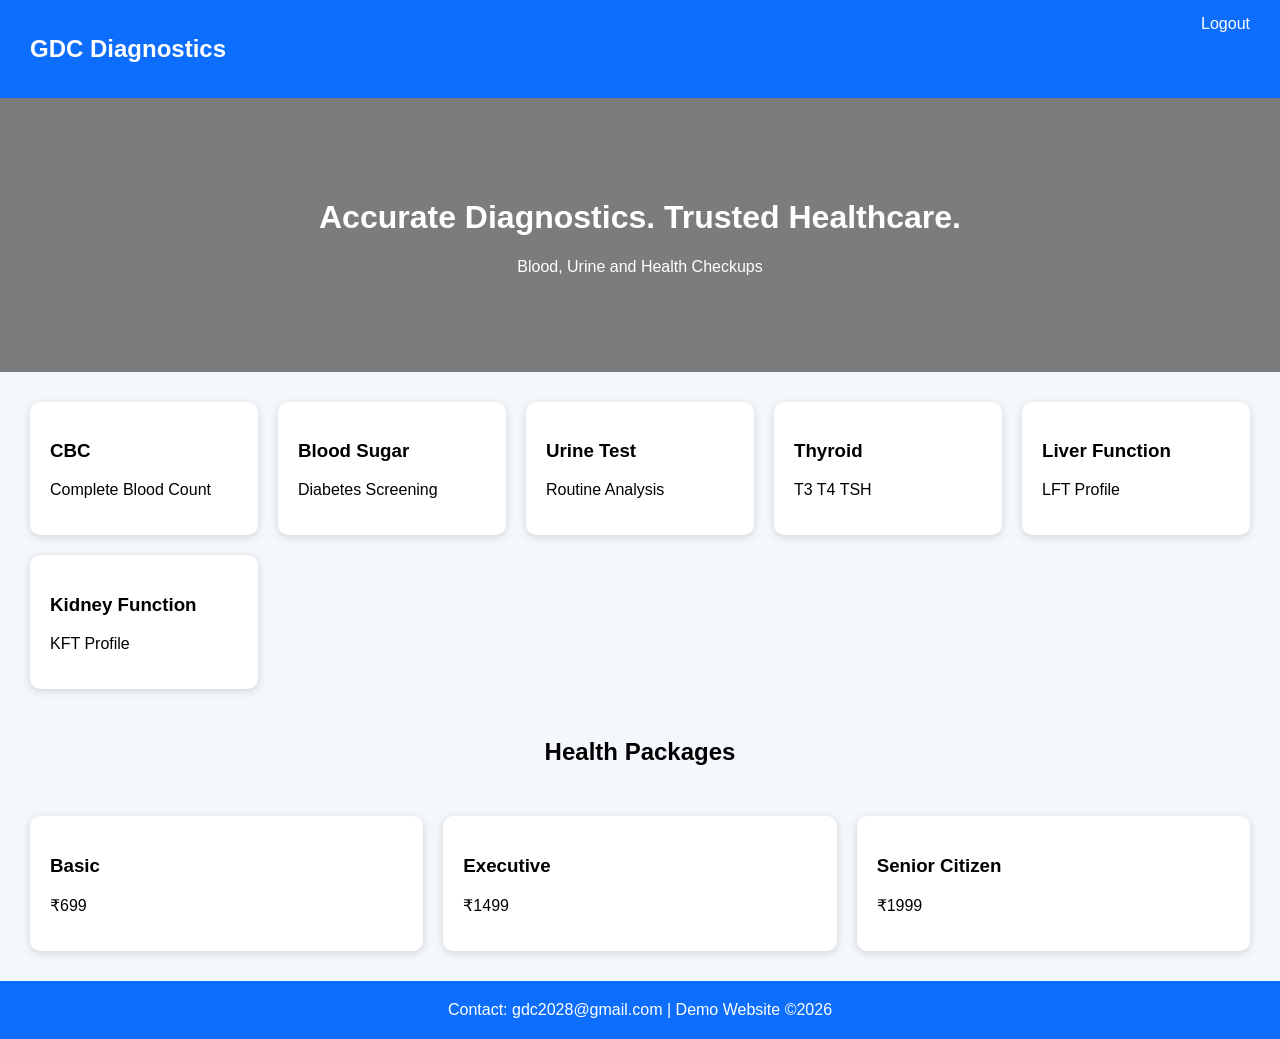
==== index.html @ b755ff72 "Initial commit" ====
<!DOCTYPE html><html><head><meta charset='UTF-8'><meta name='viewport' content='width=device-width,initial-scale=1'>
<title>GDC Diagnostics</title>
<link rel="stylesheet" href="style.css">
<link rel="stylesheet" href="https://cdnjs.cloudflare.com/ajax/libs/font-awesome/6.6.0/css/all.min.css">
</head><body>
<nav><h2>GDC Diagnostics</h2><a href="login.html">Logout</a></nav>
<header class="hero"><h1>Accurate Diagnostics. Trusted Healthcare.</h1><p>Blood, Urine and Health Checkups</p></header>
<section class="grid">
<div class="card"><h3>CBC</h3><p>Complete Blood Count</p></div>
<div class="card"><h3>Blood Sugar</h3><p>Diabetes Screening</p></div>
<div class="card"><h3>Urine Test</h3><p>Routine Analysis</p></div>
<div class="card"><h3>Thyroid</h3><p>T3 T4 TSH</p></div>
<div class="card"><h3>Liver Function</h3><p>LFT Profile</p></div>
<div class="card"><h3>Kidney Function</h3><p>KFT Profile</p></div>
</section>
<section class="packages"><h2>Health Packages</h2>
<div class="grid">
<div class="card"><h3>Basic</h3><p>₹699</p></div>
<div class="card"><h3>Executive</h3><p>₹1499</p></div>
<div class="card"><h3>Senior Citizen</h3><p>₹1999</p></div>
</div></section>
<footer>Contact: gdc2028@gmail.com | Demo Website ©2026</footer>
</body></html>
---- style.css ----
body{margin:0;font-family:Arial,sans-serif;background:#f4f8fc}
.login-page{display:flex;justify-content:center;align-items:center;height:100vh;background:linear-gradient(rgba(0,40,90,.6),rgba(0,40,90,.6)),url('https://images.unsplash.com/photo-1579154204601-01588f351e67?auto=format&fit=crop&w=1600&q=80') center/cover}
.login-container{background:#ffffffdd;padding:35px;border-radius:14px;width:330px;text-align:center}
input{width:100%;padding:12px;margin:10px 0;box-sizing:border-box}
.login-btn{width:100%;padding:12px;background:#0d6efd;color:#fff;border:none;border-radius:8px}
nav{background:#0d6efd;color:#fff;padding:15px 30px;display:flex;justify-content:space-between}
nav a{color:#fff;text-decoration:none}
.hero{padding:80px 20px;text-align:center;color:#fff;background:linear-gradient(rgba(0,0,0,.5),rgba(0,0,0,.5)),url('https://images.unsplash.com/photo-1582719478250-c89cae4dc85b?auto=format&fit=crop&w=1600&q=80') center/cover}
.grid{display:grid;grid-template-columns:repeat(auto-fit,minmax(220px,1fr));gap:20px;padding:30px}
.card{background:#fff;padding:20px;border-radius:10px;box-shadow:0 2px 8px rgba(0,0,0,.15)}
.packages h2{text-align:center}
footer{background:#0d6efd;color:#fff;text-align:center;padding:20px}
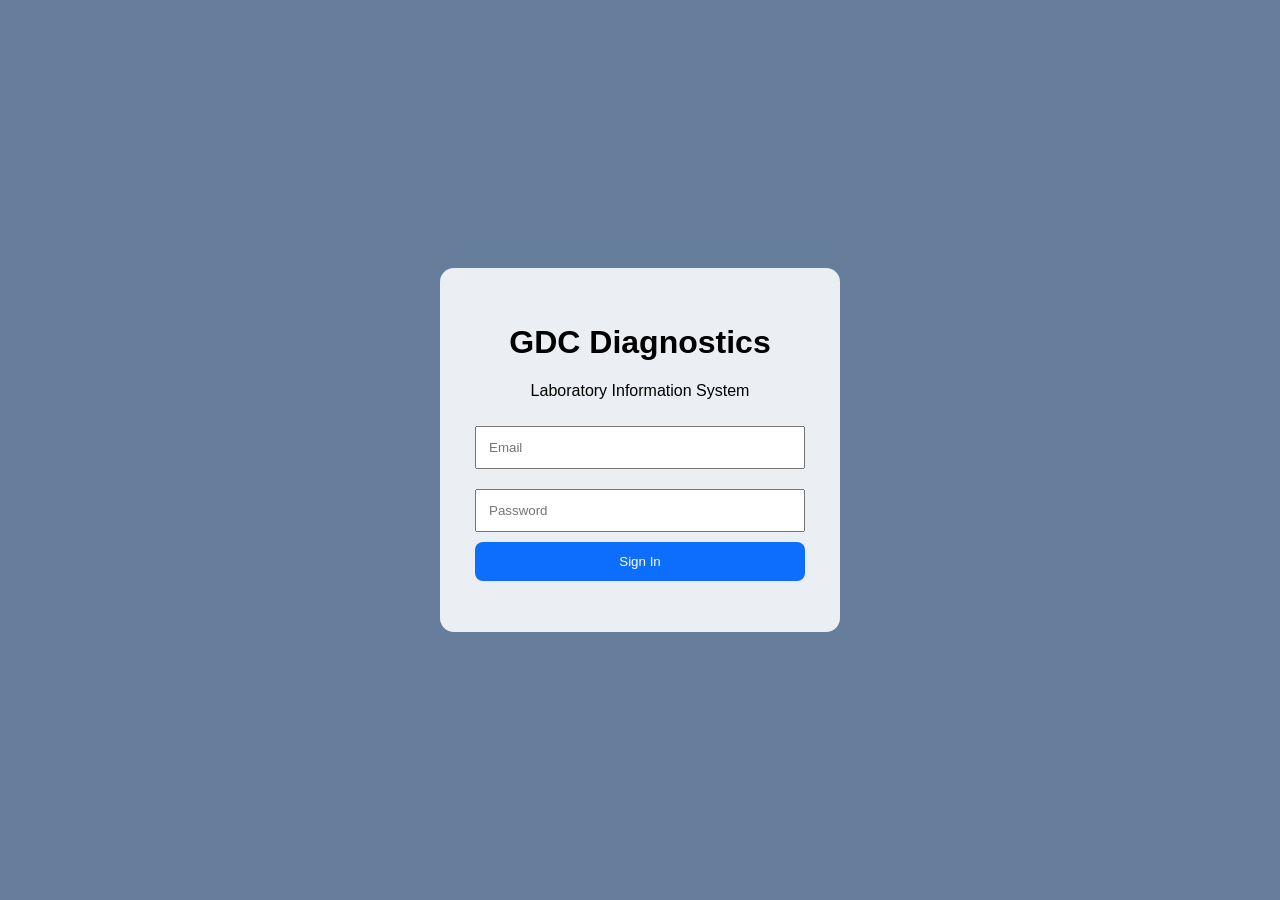
==== commit c533ef30: "Updated login page and redirect" ====
--- a/index.html
+++ b/index.html
@@ -1,23 +1,13 @@
 <!DOCTYPE html><html><head><meta charset='UTF-8'><meta name='viewport' content='width=device-width,initial-scale=1'>
-<title>GDC Diagnostics</title>
+<title>GDC Diagnostics Login</title>
 <link rel="stylesheet" href="style.css">
 <link rel="stylesheet" href="https://cdnjs.cloudflare.com/ajax/libs/font-awesome/6.6.0/css/all.min.css">
-</head><body>
-<nav><h2>GDC Diagnostics</h2><a href="login.html">Logout</a></nav>
-<header class="hero"><h1>Accurate Diagnostics. Trusted Healthcare.</h1><p>Blood, Urine and Health Checkups</p></header>
-<section class="grid">
-<div class="card"><h3>CBC</h3><p>Complete Blood Count</p></div>
-<div class="card"><h3>Blood Sugar</h3><p>Diabetes Screening</p></div>
-<div class="card"><h3>Urine Test</h3><p>Routine Analysis</p></div>
-<div class="card"><h3>Thyroid</h3><p>T3 T4 TSH</p></div>
-<div class="card"><h3>Liver Function</h3><p>LFT Profile</p></div>
-<div class="card"><h3>Kidney Function</h3><p>KFT Profile</p></div>
-</section>
-<section class="packages"><h2>Health Packages</h2>
-<div class="grid">
-<div class="card"><h3>Basic</h3><p>₹699</p></div>
-<div class="card"><h3>Executive</h3><p>₹1499</p></div>
-<div class="card"><h3>Senior Citizen</h3><p>₹1999</p></div>
-</div></section>
-<footer>Contact: gdc2028@gmail.com | Demo Website ©2026</footer>
-</body></html>+</head><body class="login-page">
+<div class="login-container">
+<h1>GDC Diagnostics</h1><p>Laboratory Information System</p>
+<form id="loginForm">
+<input id="email" type="email" placeholder="Email" required>
+<input id="password" type="password" placeholder="Password" required>
+<button class="login-btn">Sign In</button>
+<p id="error-message"></p>
+</form></div><script src="script.js"></script></body></html>
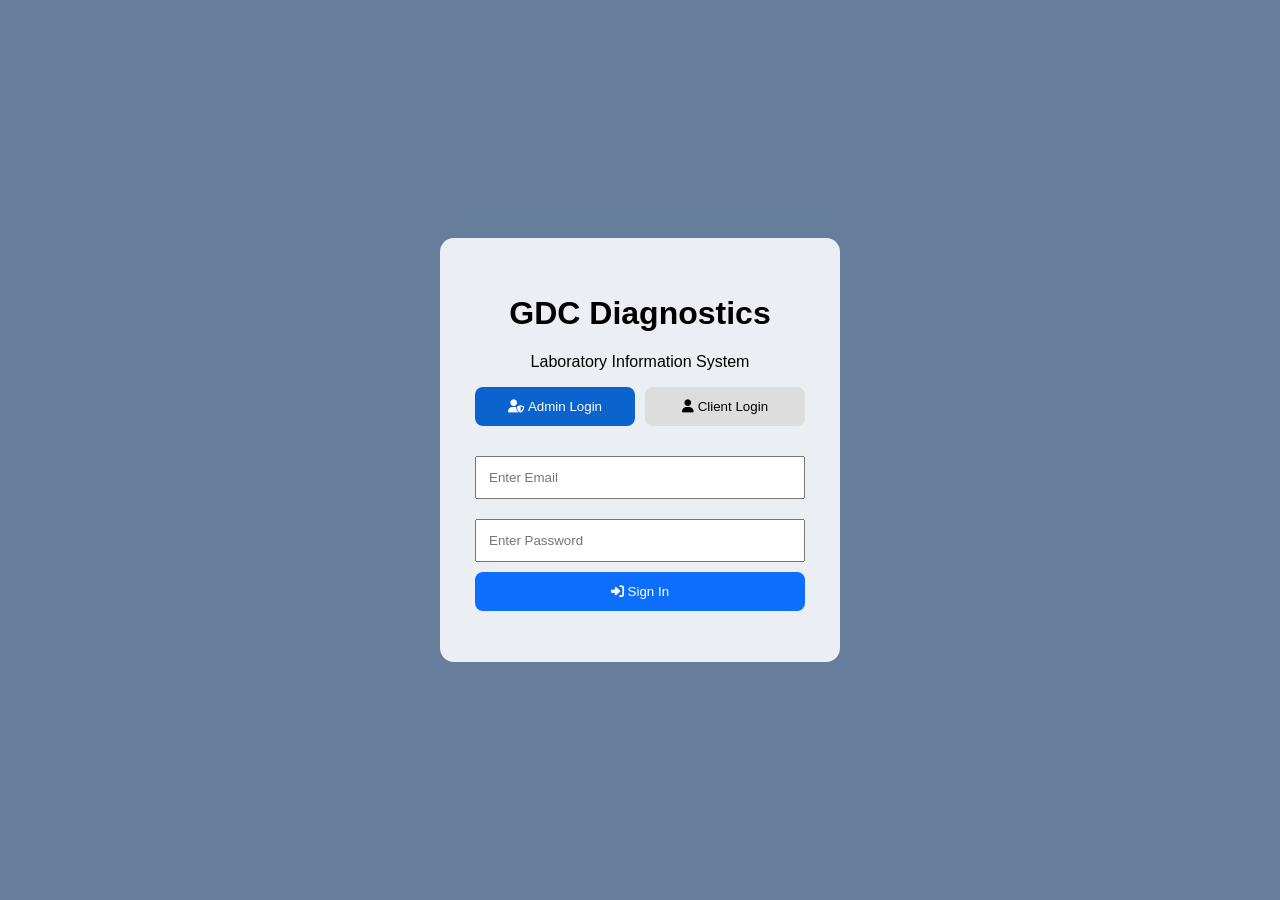
==== commit 02419925: "Added client login functionality" ====
--- a/index.html
+++ b/index.html
@@ -1,13 +1,82 @@
-<!DOCTYPE html><html><head><meta charset='UTF-8'><meta name='viewport' content='width=device-width,initial-scale=1'>
-<title>GDC Diagnostics Login</title>
-<link rel="stylesheet" href="style.css">
-<link rel="stylesheet" href="https://cdnjs.cloudflare.com/ajax/libs/font-awesome/6.6.0/css/all.min.css">
-</head><body class="login-page">
-<div class="login-container">
-<h1>GDC Diagnostics</h1><p>Laboratory Information System</p>
-<form id="loginForm">
-<input id="email" type="email" placeholder="Email" required>
-<input id="password" type="password" placeholder="Password" required>
-<button class="login-btn">Sign In</button>
-<p id="error-message"></p>
-</form></div><script src="script.js"></script></body></html>+<!DOCTYPE html>
+<html lang="en">
+
+<head>
+    <meta charset="UTF-8">
+    <meta name="viewport" content="width=device-width, initial-scale=1.0">
+    <title>GDC Diagnostics Login</title>
+
+    <link rel="stylesheet" href="style.css">
+
+    <link rel="stylesheet"
+        href="https://cdnjs.cloudflare.com/ajax/libs/font-awesome/6.6.0/css/all.min.css">
+</head>
+
+<body class="login-page">
+
+    <div class="login-container">
+
+        <h1>GDC Diagnostics</h1>
+        <p>Laboratory Information System</p>
+
+        <!-- Login Type -->
+        <div class="login-type">
+
+            <button type="button" id="adminBtn" class="active">
+                <i class="fa-solid fa-user-shield"></i>
+                Admin Login
+            </button>
+
+            <button type="button" id="clientBtn">
+                <i class="fa-solid fa-user"></i>
+                Client Login
+            </button>
+
+        </div>
+
+        <form id="loginForm">
+
+            <!-- Client Name -->
+            <div id="nameField" style="display:none;">
+
+                <input
+                    type="text"
+                    id="name"
+                    placeholder="Enter Your Name">
+
+            </div>
+
+            <!-- Email -->
+            <input
+                type="email"
+                id="email"
+                placeholder="Enter Email"
+                required>
+
+            <!-- Password -->
+            <div id="passwordField">
+
+                <input
+                    type="password"
+                    id="password"
+                    placeholder="Enter Password"
+                    required>
+
+            </div>
+
+            <button type="submit" class="login-btn">
+                <i class="fa-solid fa-right-to-bracket"></i>
+                Sign In
+            </button>
+
+            <p id="error-message"></p>
+
+        </form>
+
+    </div>
+
+    <script src="script.js"></script>
+
+</body>
+
+</html>
--- a/style.css
+++ b/style.css
@@ -9,4 +9,29 @@
 .grid{display:grid;grid-template-columns:repeat(auto-fit,minmax(220px,1fr));gap:20px;padding:30px}
 .card{background:#fff;padding:20px;border-radius:10px;box-shadow:0 2px 8px rgba(0,0,0,.15)}
 .packages h2{text-align:center}
-footer{background:#0d6efd;color:#fff;text-align:center;padding:20px}+footer{background:#0d6efd;color:#fff;text-align:center;padding:20px}
+
+.login-type{
+    display:flex;
+    gap:10px;
+    margin-bottom:20px;
+}
+
+.login-type button{
+    flex:1;
+    padding:12px;
+    border:none;
+    border-radius:8px;
+    cursor:pointer;
+    background:#ddd;
+    transition:.3s;
+}
+
+.login-type button.active{
+    background:#0b63ce;
+    color:#fff;
+}
+
+#nameField{
+    margin-bottom:15px;
+}
